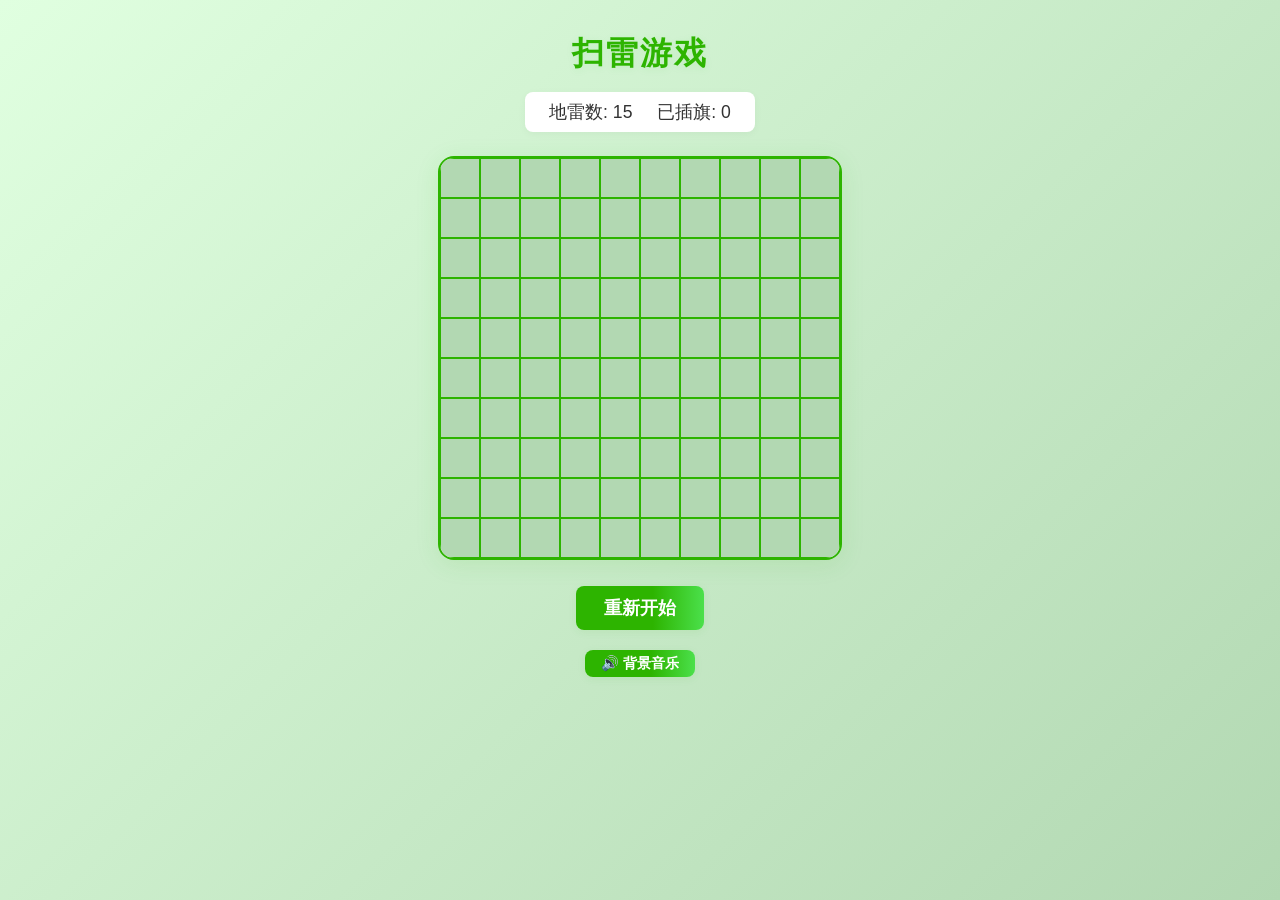
==== index.html @ 9f412573 "Add files via upload" ====
<!DOCTYPE html>
<html lang="zh-CN">
<head>
    <meta charset="UTF-8">
    <title>扫雷游戏</title>
    <link rel="stylesheet" href="../common_game_style.css">
    <style>
    /* 可补充扫雷专属样式 */
    </style>
</head>
<body>
    <h1>扫雷游戏</h1>
    <div class="info">
        <span id="mineCount">地雷数: 0</span>
        <span id="flagCount" style="margin-left:20px;">已插旗: 0</span>
    </div>
    <canvas id="gameCanvas" width="400" height="400"></canvas>
    <button class="btn" onclick="location.reload()">重新开始</button>
    <div class="audio-bar">
        <button id="musicBtn" class="btn" style="padding:4px 16px;font-size:0.9em;">🔊 背景音乐</button>
    </div>
    <audio id="bgm" src="../assets/bolizhiqingBGM.MP3" loop autoplay></audio>
    <audio id="openSound" src="https://cdn.pixabay.com/audio/2022/03/15/audio_115b9b7b7b.mp3"></audio>
    <audio id="flagSound" src="https://cdn.pixabay.com/audio/2022/03/15/audio_115b9b7b7b.mp3"></audio>
    <audio id="mineSound" src="https://cdn.pixabay.com/audio/2022/03/15/audio_115b9b7b7b.mp3"></audio>
    <audio id="winSound" src="https://cdn.pixabay.com/audio/2022/03/15/audio_115b9b7b7b.mp3"></audio>
    <script src="game.js"></script>
    <script>
    // 背景音乐控制
    const bgm = document.getElementById('bgm');
    bgm.volume = 0.8;
    const musicBtn = document.getElementById('musicBtn');
    let musicPlaying = false;
    // 自动播放尝试
    window.onload = function() {
        if (bgm.paused) {
            bgm.play().catch(()=>{});
        }
    };
    musicBtn.onclick = function() {
        if (musicPlaying) {
            bgm.pause();
            musicBtn.textContent = '🔇 背景音乐';
        } else {
            bgm.play();
            musicBtn.textContent = '🔊 背景音乐';
        }
        musicPlaying = !musicPlaying;
    };
    </script>
</body>
</html>
---- common_game_style.css ----
body {
    font-family: '微软雅黑', Arial, sans-serif;
    background: linear-gradient(135deg, #e0ffe0 0%, #b2d8b2 100%);
    min-height: 100vh;
    margin: 0;
    display: flex;
    flex-direction: column;
    align-items: center;
    justify-content: flex-start;
}
h1 {
    margin: 32px 0 16px 0;
    color: #2db400;
    letter-spacing: 2px;
    text-shadow: 0 2px 8px rgba(45,180,0,0.08);
}
.info {
    margin-bottom: 16px;
    font-size: 1.1em;
    color: #333;
    background: #fff;
    padding: 8px 24px;
    border-radius: 8px;
    box-shadow: 0 2px 8px rgba(0,0,0,0.04);
}
#gameCanvas {
    background: #fff;
    border: 2px solid #2db400;
    border-radius: 16px;
    box-shadow: 0 4px 24px rgba(45,180,0,0.10);
    margin-bottom: 16px;
    margin-top: 8px;
    display: block;
}
.btn {
    margin-top: 10px;
    padding: 10px 28px;
    background: linear-gradient(90deg, #2db400 60%, #4be04b 100%);
    color: #fff;
    border: none;
    border-radius: 8px;
    font-size: 1.1em;
    font-weight: bold;
    cursor: pointer;
    box-shadow: 0 2px 8px rgba(45,180,0,0.08);
    transition: background 0.2s, transform 0.2s;
}
.btn:hover {
    background: linear-gradient(90deg, #4be04b 60%, #2db400 100%);
    transform: translateY(-2px) scale(1.04);
}
.audio-bar {
    margin-top: 10px;
}
/* 游戏主页卡片式布局 */
.game-list {
    display: flex;
    flex-wrap: wrap;
    gap: 32px;
    justify-content: center;
    margin-top: 40px;
}
.game-option {
    padding: 32px 48px;
    background: #fff;
    border-radius: 18px;
    box-shadow: 0 4px 24px rgba(45,180,0,0.10);
    font-size: 1.3em;
    color: #2db400;
    font-weight: bold;
    cursor: pointer;
    border: none;
    transition: background 0.2s, transform 0.2s, box-shadow 0.2s;
    outline: none;
}
.game-option:hover {
    background: #e0ffe0;
    transform: translateY(-4px) scale(1.05);
    box-shadow: 0 8px 32px rgba(45,180,0,0.18);
}
select {
    padding: 8px 16px;
    border-radius: 8px;
    border: 2px solid #2db400;
    font-size: 1em;
    background: #fff;
    color: #2db400;
    margin: 0 8px;
    outline: none;
    transition: border 0.2s;
}
select:focus {
    border-color: #4be04b;
}
@media (max-width: 900px) {
    .game-list {
        flex-direction: column;
        gap: 20px;
    }
    .game-option {
        padding: 20px 10vw;
        font-size: 1.1em;
    }
}
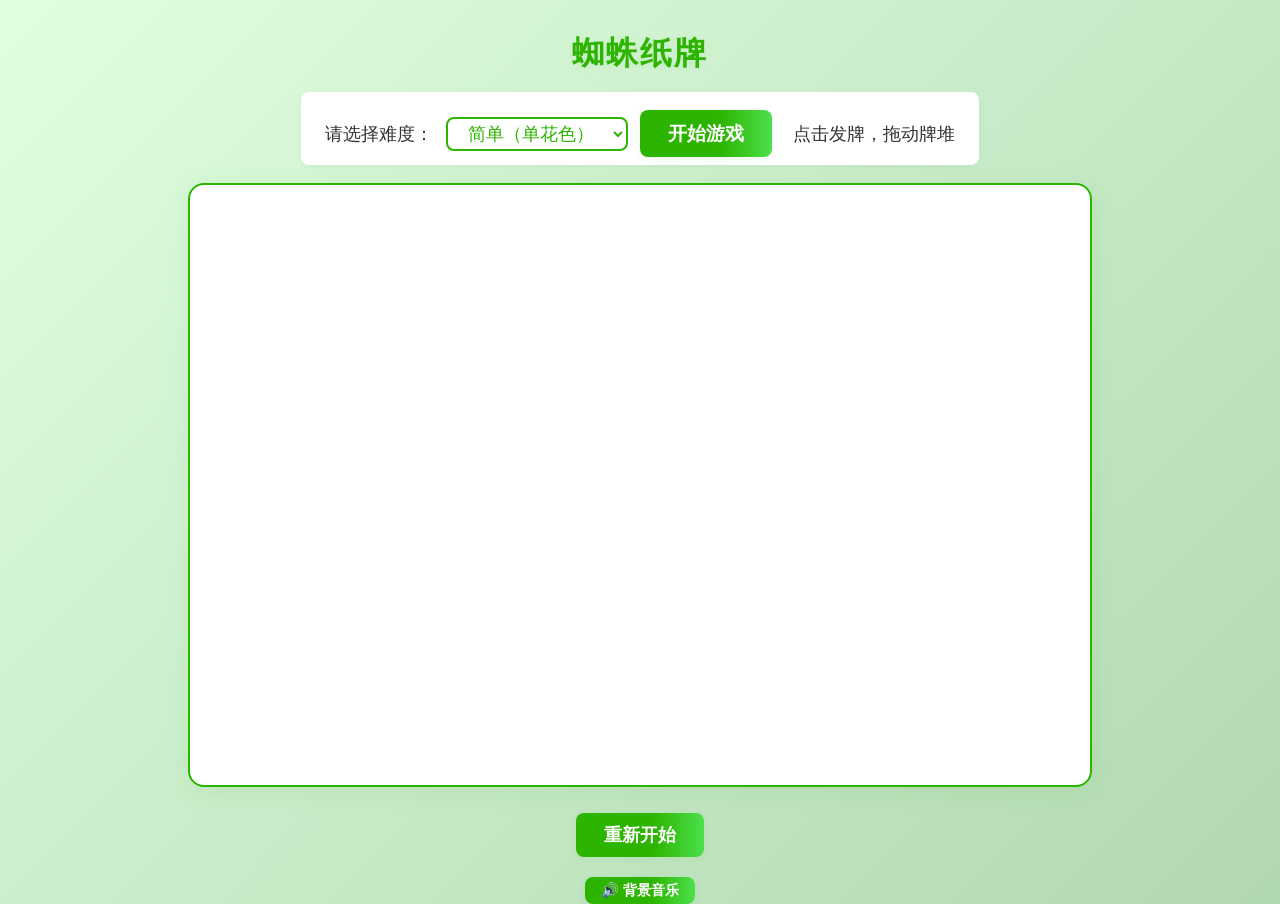
==== commit 59f30043: "Add files via upload 新手练习" ====
--- a/index.html
+++ b/index.html
@@ -2,35 +2,55 @@
 <html lang="zh-CN">
 <head>
     <meta charset="UTF-8">
-    <title>扫雷游戏</title>
+    <meta name="viewport" content="width=device-width, initial-scale=1.0">
+    <title>蜘蛛纸牌</title>
     <link rel="stylesheet" href="../common_game_style.css">
     <style>
-    /* 可补充扫雷专属样式 */
+        /* 额外样式可在此补充 */
+        .info { margin-bottom: 10px; font-size: 1.1em; }
+        #gameCanvas {
+            max-width: 100%;
+            height: auto;
+        }
+        @media (max-width: 768px) {
+            /* 移动端样式调整 */
+            .info {
+                font-size: 0.9em;
+            }
+            #difficulty {
+                padding: 2px 8px;
+                font-size: 0.9em;
+            }
+        }
     </style>
 </head>
 <body>
-    <h1>扫雷游戏</h1>
+    <h1>蜘蛛纸牌</h1>
     <div class="info">
-        <span id="mineCount">地雷数: 0</span>
-        <span id="flagCount" style="margin-left:20px;">已插旗: 0</span>
+        <span>请选择难度：</span>
+        <select id="difficulty" style="padding:4px 16px;font-size:1em;">
+            <option value="1">简单（单花色）</option>
+            <option value="2">中等（双花色）</option>
+            <option value="4">困难（四花色）</option>
+        </select>
+        <button class="btn" onclick="startGame()">开始游戏</button>
+        <span style="margin-left:16px;">点击发牌，拖动牌堆</span>
     </div>
-    <canvas id="gameCanvas" width="400" height="400"></canvas>
+    <canvas id="gameCanvas" width="900" height="600"></canvas>
     <button class="btn" onclick="location.reload()">重新开始</button>
     <div class="audio-bar">
         <button id="musicBtn" class="btn" style="padding:4px 16px;font-size:0.9em;">🔊 背景音乐</button>
     </div>
+    <!-- 确保音频文件路径正确 -->
     <audio id="bgm" src="../assets/bolizhiqingBGM.MP3" loop autoplay></audio>
-    <audio id="openSound" src="https://cdn.pixabay.com/audio/2022/03/15/audio_115b9b7b7b.mp3"></audio>
-    <audio id="flagSound" src="https://cdn.pixabay.com/audio/2022/03/15/audio_115b9b7b7b.mp3"></audio>
-    <audio id="mineSound" src="https://cdn.pixabay.com/audio/2022/03/15/audio_115b9b7b7b.mp3"></audio>
-    <audio id="winSound" src="https://cdn.pixabay.com/audio/2022/03/15/audio_115b9b7b7b.mp3"></audio>
+    <audio id="flipSound" src="../assets/flip.mp3"></audio>
     <script src="game.js"></script>
     <script>
     // 背景音乐控制
     const bgm = document.getElementById('bgm');
     bgm.volume = 0.8;
     const musicBtn = document.getElementById('musicBtn');
-    let musicPlaying = false;
+    let musicPlaying = true;
     // 自动播放尝试
     window.onload = function() {
         if (bgm.paused) {
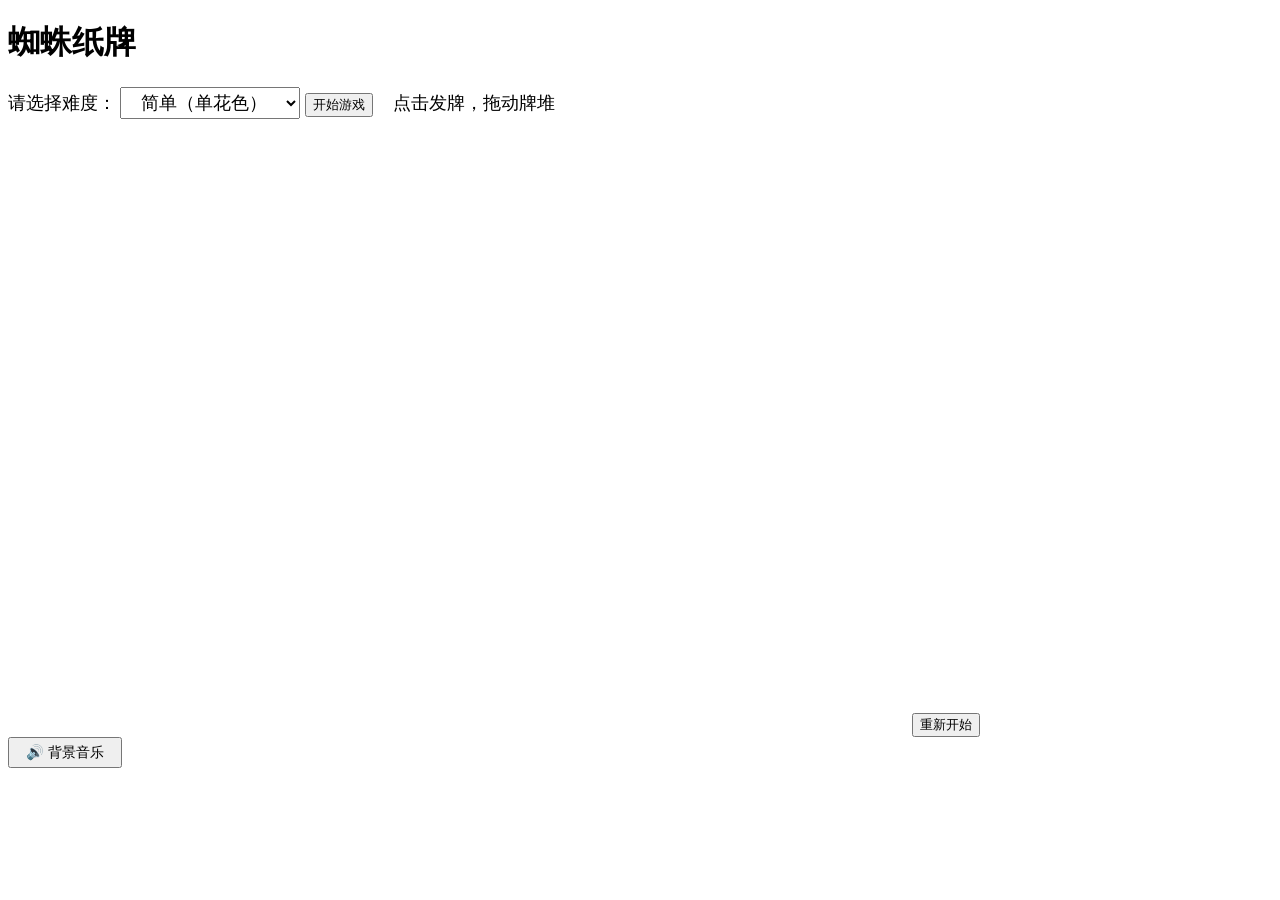
==== commit ad2410f5: "Update index.html" ====
--- a/index.html
+++ b/index.html
@@ -4,7 +4,8 @@
     <meta charset="UTF-8">
     <meta name="viewport" content="width=device-width, initial-scale=1.0">
     <title>蜘蛛纸牌</title>
-    <link rel="stylesheet" href="../common_game_style.css">
+    <!-- 修改 CSS 文件路径 -->
+    <link rel="stylesheet" href="G:\新建文件夹\试一下\玩一下\spider_solitaire\common_game_style.css">
     <style>
         /* 额外样式可在此补充 */
         .info { margin-bottom: 10px; font-size: 1.1em; }
@@ -69,4 +70,4 @@
     };
     </script>
 </body>
-</html> +</html> 
